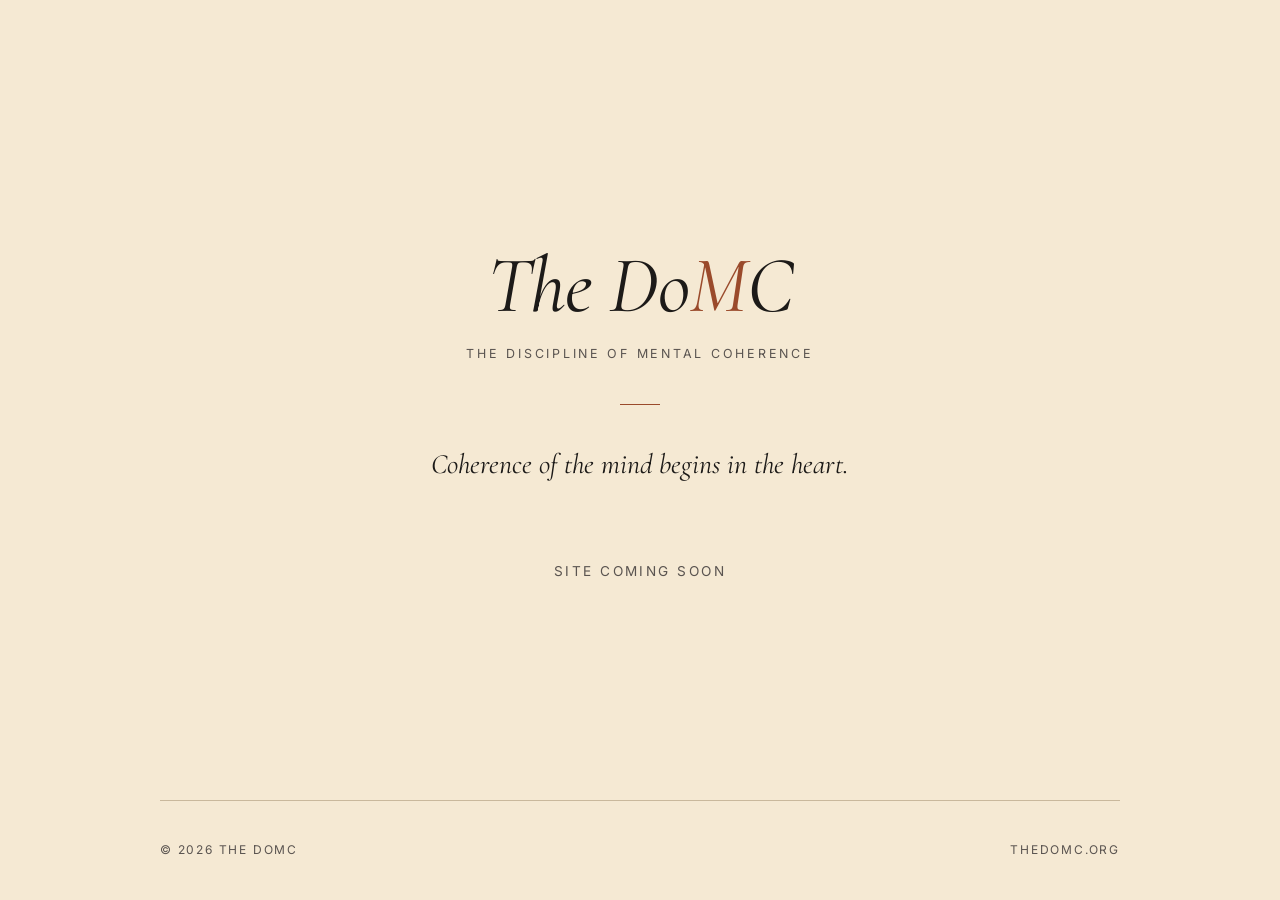
==== index.html @ af8f39a4 "Initial: DOMC coming-soon home + Vision Quest landing page Static HTML site for thedomc.org.  - / : " ====
<!doctype html>
<html lang="en">
<head>
  <meta charset="utf-8">
  <meta name="viewport" content="width=device-width, initial-scale=1">
  <title>The DOMC — The Discipline of Mental Coherence</title>
  <meta name="description" content="The Discipline of Mental Coherence. Coherence of the mind begins in the heart.">
  <meta name="theme-color" content="#FAF6F0">

  <!-- Open Graph -->
  <meta property="og:title" content="The DOMC — The Discipline of Mental Coherence">
  <meta property="og:description" content="Coherence of the mind begins in the heart.">
  <meta property="og:type" content="website">
  <meta property="og:url" content="https://thedomc.org/">

  <!-- Fonts -->
  <link rel="preconnect" href="https://fonts.googleapis.com">
  <link rel="preconnect" href="https://fonts.gstatic.com" crossorigin>
  <link rel="stylesheet" href="https://fonts.googleapis.com/css2?family=Cormorant+Garamond:ital,wght@0,400;0,500;1,400&family=Inter:wght@300;400;500&display=swap">

  <link rel="stylesheet" href="/assets/css/styles.css">
</head>
<body class="theme-domc">
  <main class="domc-shell">
    <div class="domc-stage">
      <h1 class="domc-mark">The Do<span class="ampersand">M</span>C</h1>
      <p class="domc-full">The Discipline of Mental Coherence</p>
      <hr class="domc-divider" aria-hidden="true">
      <p class="domc-tagline">Coherence of the mind begins in the heart.</p>
      <p class="domc-note">Site coming soon</p>
    </div>

    <footer class="domc-foot">
      <span>&copy; 2026 The DOMC</span>
      <span>thedomc.org</span>
    </footer>
  </main>
</body>
</html>
---- assets/css/styles.css ----
/* =========================================================
   The DOMC — shared base + per-page themes
   ========================================================= */

/* ---------- CSS reset (minimal) ---------- */
*, *::before, *::after { box-sizing: border-box; }
html, body { margin: 0; padding: 0; }
img, svg { display: block; max-width: 100%; height: auto; }
a { color: inherit; text-decoration: none; }
button { font: inherit; cursor: pointer; }

/* ---------- Design tokens ---------- */
:root {
  /* Type families (loaded per-page via <link>) */
  --serif-display: 'Cormorant Garamond', Georgia, serif;
  --serif-body:    'Lora',                Georgia, serif;
  --sans:          'Inter', system-ui, -apple-system, sans-serif;
  --slab-display:  'Alfa Slab One',       'Cooper Black', Georgia, serif;

  /* Universal scale */
  --measure: 38rem;       /* readable line length */
  --space-2xs: 0.25rem;
  --space-xs:  0.5rem;
  --space-s:   1rem;
  --space-m:   1.5rem;
  --space-l:   2.5rem;
  --space-xl:  4rem;
  --space-2xl: 6rem;
}

/* ---------- DOMC theme (homepage) ---------- */
.theme-domc {
  --bg:        #F5E9D3;   /* warm parchment — same as VQ for site cohesion */
  --ink:       #1C1A18;
  --ink-soft:  #5A5450;
  --rule:      #C9B89C;
  --accent:    #9A4A2B;   /* muted rust */

  background: var(--bg);
  color: var(--ink);
  font-family: var(--sans);
  -webkit-font-smoothing: antialiased;
  -moz-osx-font-smoothing: grayscale;
  line-height: 1.55;
}

/* ---------- Vision Quest theme ---------- */
.theme-vq {
  --bg:        #F5E9D3;
  --ink:       #3A2310;
  --ink-soft:  #7A6552;
  --rule:      #C9B89C;
  --accent:    #9A4A2B;   /* rust */
  --green-1:   #6B7A3A;
  --green-2:   #4F5B2A;
  --green-3:   #2F3A1A;

  /* Tightened section rhythm — page-level density */
  --space-xl: 2rem;       /* was 4rem; halves inter-section whitespace */
  --space-l:  1.75rem;    /* slight tighten */

  background: var(--bg);
  color: var(--ink);
  font-family: var(--serif-body);
  -webkit-font-smoothing: antialiased;
  -moz-osx-font-smoothing: grayscale;
  line-height: 1.65;
}

/* =========================================================
   PAGE: DOMC coming-soon
   ========================================================= */

.domc-shell {
  min-height: 100vh;
  display: grid;
  grid-template-rows: 1fr auto;
  padding: var(--space-l) var(--space-m);
}

.domc-stage {
  display: flex;
  flex-direction: column;
  justify-content: center;
  align-items: center;
  text-align: center;
  max-width: var(--measure);
  margin: 0 auto;
  padding: var(--space-xl) 0;
}

.domc-mark {
  font-family: var(--serif-display);
  font-weight: 400;
  font-style: italic;
  font-size: clamp(2.75rem, 7vw, 5rem);
  letter-spacing: -0.01em;
  line-height: 1.05;
  margin: 0 0 var(--space-s);
}

.domc-mark .ampersand {
  color: var(--accent);
  font-style: italic;
}

.domc-full {
  font-family: var(--sans);
  font-weight: 400;
  font-size: 0.78rem;
  letter-spacing: 0.22em;
  text-transform: uppercase;
  color: var(--ink-soft);
  margin: 0 0 var(--space-l);
}

.domc-divider {
  width: 2.5rem;
  height: 1px;
  background: var(--accent);
  border: 0;
  margin: 0 auto var(--space-l);
}

.domc-tagline {
  font-family: var(--serif-display);
  font-style: italic;
  font-weight: 400;
  font-size: clamp(1.25rem, 2.5vw, 1.75rem);
  line-height: 1.4;
  color: var(--ink);
  margin: 0 0 var(--space-xl);
  max-width: 28rem;
}

.domc-note {
  font-family: var(--sans);
  font-size: 0.85rem;
  letter-spacing: 0.18em;
  text-transform: uppercase;
  color: var(--ink-soft);
}

.domc-foot {
  display: flex;
  justify-content: space-between;
  align-items: center;
  font-family: var(--sans);
  font-size: 0.75rem;
  letter-spacing: 0.15em;
  text-transform: uppercase;
  color: var(--ink-soft);
  padding-top: var(--space-l);
  border-top: 1px solid var(--rule);
  max-width: 60rem;
  margin: 0 auto;
  width: 100%;
}

/* =========================================================
   PAGE: Vision Quest landing
   ========================================================= */

.vq-shell { padding: 0; }

/* ----- Top nav (back to home) ----- */
.vq-nav {
  display: flex;
  justify-content: space-between;
  align-items: center;
  padding: var(--space-m) var(--space-l);
  font-family: var(--sans);
  font-size: 0.75rem;
  letter-spacing: 0.18em;
  text-transform: uppercase;
  color: var(--ink-soft);
}
.vq-nav a:hover { color: var(--accent); }

/* ----- Hero ----- */
.vq-hero {
  text-align: center;
  padding: var(--space-xl) var(--space-m) var(--space-l);
  max-width: 48rem;
  margin: 0 auto;
}
.vq-hero-eyebrow {
  font-family: var(--sans);
  font-size: 0.78rem;
  letter-spacing: 0.28em;
  text-transform: uppercase;
  color: var(--ink-soft);
  margin: 0 0 var(--space-m);
}
.vq-hero-title {
  font-family: var(--slab-display);
  font-weight: 400;
  font-size: clamp(3rem, 9vw, 6rem);
  line-height: 0.95;
  letter-spacing: 0.01em;
  margin: 0 0 var(--space-m);
  color: var(--ink);
}
.vq-hero-deck {
  font-family: var(--serif-body);
  font-style: italic;
  font-size: clamp(1.05rem, 2vw, 1.25rem);
  color: var(--ink-soft);
  margin: 0 auto var(--space-l);
  max-width: 32rem;
  line-height: 1.5;
}
.vq-hero-dates {
  display: inline-flex;
  flex-wrap: wrap;
  gap: var(--space-m);
  font-family: var(--sans);
  font-size: 0.85rem;
  letter-spacing: 0.18em;
  text-transform: uppercase;
  color: var(--ink);
  padding-top: var(--space-m);
  border-top: 1px solid var(--rule);
}

/* ----- Section ----- */
.vq-section {
  max-width: var(--measure);
  margin: 0 auto;
  padding: var(--space-xl) var(--space-m);
}
.vq-section-eyebrow {
  font-family: var(--sans);
  font-size: 0.75rem;
  letter-spacing: 0.24em;
  text-transform: uppercase;
  color: var(--accent);
  margin: 0 0 var(--space-s);
}
.vq-section-title {
  font-family: var(--serif-display);
  font-weight: 500;
  font-size: clamp(1.75rem, 4vw, 2.5rem);
  line-height: 1.15;
  margin: 0 0 var(--space-m);
  color: var(--ink);
}
.vq-section p {
  font-size: 1.08rem;
  margin: 0 0 var(--space-m);
}
.vq-section p:last-child { margin-bottom: 0; }

/* ----- Drop cap on opening paragraph ----- */
.vq-drop::first-letter {
  font-family: var(--slab-display);
  font-size: 3.6rem;
  float: left;
  line-height: 0.9;
  padding: 0.25rem var(--space-xs) 0 0;
  color: var(--accent);
}

/* ----- The Journey — table-of-contents style ----- */
.vq-journey {
  list-style: none;
  padding: 0;
  margin: 0;
  border-top: 1px solid var(--rule);
}
.vq-journey li {
  display: grid;
  grid-template-columns: 2.5rem 1fr auto;
  gap: var(--space-m);
  align-items: baseline;
  padding: var(--space-m) 0;
  border-bottom: 1px solid var(--rule);
}
.vq-journey .roman {
  font-family: var(--slab-display);
  color: var(--accent);
  font-size: 1.5rem;
}
.vq-journey .stage {
  font-family: var(--sans);
  font-size: 0.85rem;
  letter-spacing: 0.18em;
  text-transform: uppercase;
  color: var(--ink);
  font-weight: 600;
}
.vq-journey .stage small {
  display: block;
  font-family: var(--serif-body);
  font-style: italic;
  font-size: 0.95rem;
  font-weight: 400;
  letter-spacing: 0;
  text-transform: none;
  color: var(--ink-soft);
  margin-top: var(--space-2xs);
  line-height: 1.4;
}
.vq-journey .when {
  font-family: var(--serif-body);
  font-style: italic;
  color: var(--ink-soft);
  font-size: 0.95rem;
  text-align: right;
  white-space: nowrap;
}
@media (max-width: 38rem) {
  .vq-journey li {
    grid-template-columns: 2rem 1fr;
  }
  .vq-journey .when {
    grid-column: 2;
    text-align: left;
    white-space: normal;
  }
}

/* ----- Pull-quote ----- */
.vq-pull {
  margin: var(--space-xl) auto;
  max-width: 36rem;
  padding: 0 var(--space-l);
  border-left: 2px solid var(--accent);
  font-family: var(--serif-body);
  font-style: italic;
  font-size: 1.15rem;
  line-height: 1.5;
  color: var(--ink);
}

/* ----- CTA ----- */
.vq-cta {
  text-align: center;
  padding: var(--space-xl) var(--space-m);
}
.vq-cta a {
  display: inline-block;
  font-family: var(--sans);
  font-size: 0.8rem;
  letter-spacing: 0.24em;
  text-transform: uppercase;
  color: var(--ink);
  border: 1px solid var(--ink);
  padding: var(--space-s) var(--space-l);
  transition: background 200ms, color 200ms;
}
.vq-cta a:hover {
  background: var(--ink);
  color: var(--bg);
}

/* ----- Footer with mountain SVG ----- */
.vq-footer {
  margin-top: var(--space-xl);
  position: relative;
}
.vq-footer-mountains {
  display: block;
  width: 100%;
  height: auto;
}
.vq-footer-text {
  text-align: center;
  font-family: var(--sans);
  font-size: 0.72rem;
  letter-spacing: 0.2em;
  text-transform: uppercase;
  color: var(--ink-soft);
  padding: var(--space-m);
  background: var(--green-3);
  color: var(--bg);
}

/* ----- Small mountain motif (hero accent) ----- */
.vq-mountain-accent {
  display: block;
  width: 5rem;
  height: auto;
  margin: 0 auto var(--space-m);
  opacity: 0.85;
}
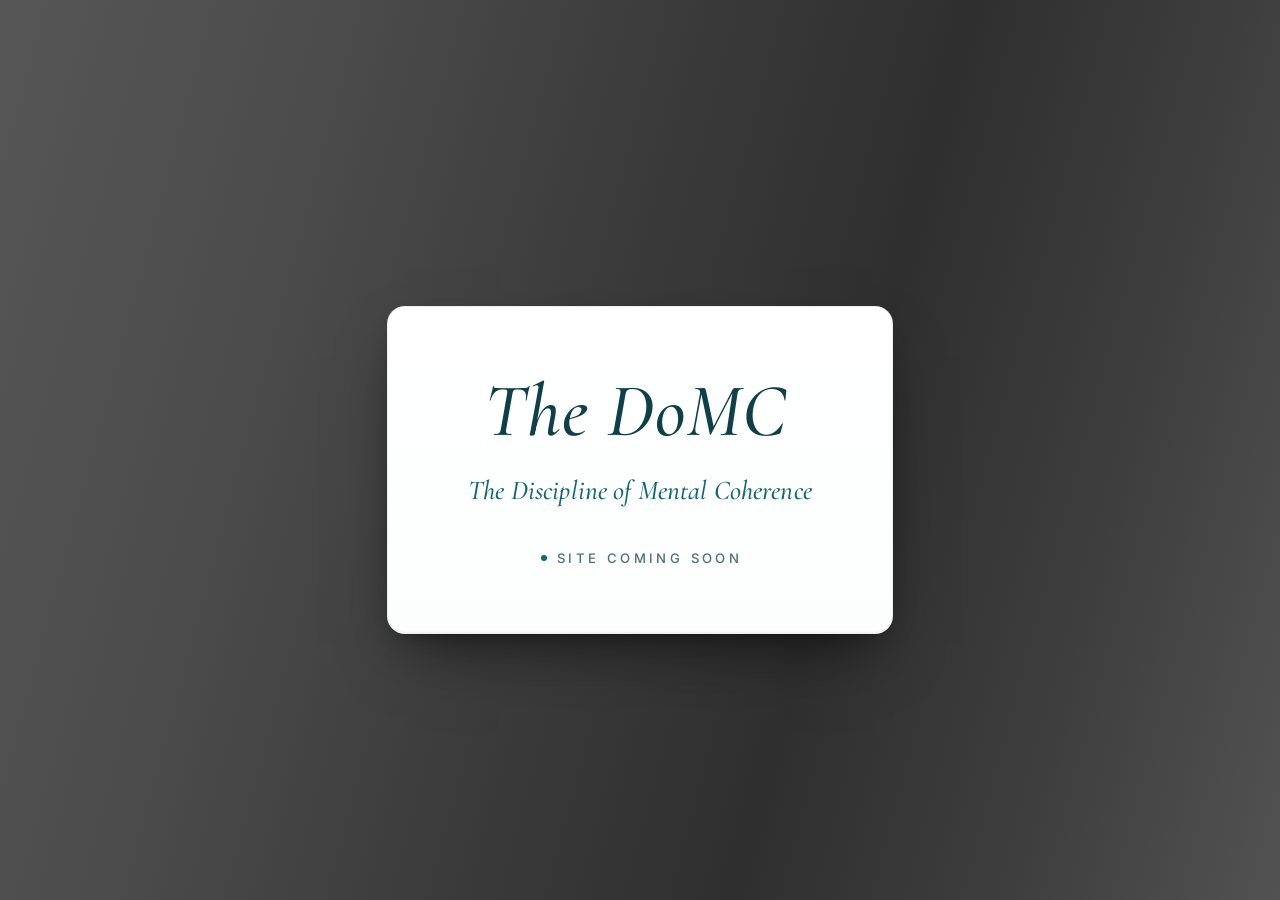
==== commit fe2855a8: "DOMC: new coming-soon landing (teal card on neutral-grey, sentence-case subtitle)" ====
--- a/index.html
+++ b/index.html
@@ -1,39 +1,111 @@
 <!doctype html>
 <html lang="en">
 <head>
-  <meta charset="utf-8">
-  <meta name="viewport" content="width=device-width, initial-scale=1">
-  <title>The DOMC — The Discipline of Mental Coherence</title>
-  <meta name="description" content="The Discipline of Mental Coherence. Coherence of the mind begins in the heart.">
-  <meta name="theme-color" content="#FAF6F0">
+<meta charset="utf-8">
+<meta name="viewport" content="width=device-width, initial-scale=1">
+<title>The DOMC — The Discipline of Mental Coherence</title>
+<meta name="description" content="The DOMC — The Discipline of Mental Coherence.">
+<meta name="theme-color" content="#FBFCFC">
+<meta property="og:title" content="The DOMC — The Discipline of Mental Coherence">
+<meta property="og:type" content="website">
+<meta property="og:url" content="https://thedomc.org/">
+<link rel="preconnect" href="https://fonts.googleapis.com">
+<link rel="preconnect" href="https://fonts.gstatic.com" crossorigin>
+<link rel="stylesheet" href="https://fonts.googleapis.com/css2?family=Cormorant+Garamond:ital,wght@0,400;0,500;1,400&family=Inter:wght@300;400&display=swap">
+<style>
+  *,*::before,*::after{ box-sizing:border-box; }
+  :root{
+    --bg:#4A4A4A;            /* true neutral grey */
+    --bg-2:#343434;          /* deeper neutral grey */
+    --card:#FCFEFE;          /* near-white card face */
+    --teal:#176570;          /* calm turquoise-blue — the brand voice */
+    --teal-deep:#103F47;     /* deep teal for the wordmark */
+    --muted:#4F7077;         /* readable teal-grey for meta */
+    --faint:#88A2A6;
+  }
+  html,body{ margin:0; padding:0; }
+  body{
+    min-height:100vh; min-height:100svh;
+    background:
+      linear-gradient(105deg,
+        #565656 0%,
+        #4C4C4C 22%,
+        #3A3A3A 46%,
+        #2F2F2F 64%,
+        #3E3E3E 82%,
+        #525252 100%);
+    color:var(--teal-deep);
+    font-family:'Inter', system-ui, sans-serif;
+    -webkit-font-smoothing:antialiased;
+    -moz-osx-font-smoothing:grayscale;
+    display:grid; place-items:center;
+    overflow-x:hidden;
+  }
 
-  <!-- Open Graph -->
-  <meta property="og:title" content="The DOMC — The Discipline of Mental Coherence">
-  <meta property="og:description" content="Coherence of the mind begins in the heart.">
-  <meta property="og:type" content="website">
-  <meta property="og:url" content="https://thedomc.org/">
+  .stage{
+    display:grid; place-items:center; text-align:center;
+    padding:clamp(2rem,6vw,4.5rem) 1.5rem 2rem;
+  }
 
-  <!-- Fonts -->
-  <link rel="preconnect" href="https://fonts.googleapis.com">
-  <link rel="preconnect" href="https://fonts.gstatic.com" crossorigin>
-  <link rel="stylesheet" href="https://fonts.googleapis.com/css2?family=Cormorant+Garamond:ital,wght@0,400;0,500;1,400&family=Inter:wght@300;400;500&display=swap">
+  /* beveled card */
+  .content{
+    display:flex; flex-direction:column; align-items:center;
+    padding:clamp(2.6rem,6vw,4.2rem) clamp(2rem,7vw,5rem);
+    background:linear-gradient(180deg, #FFFFFF 0%, var(--card) 100%);
+    border-radius:18px;
+    border:1px solid rgba(16,63,71,.08);
+    box-shadow:
+      inset 0 1px 0 rgba(255,255,255,.9),
+      inset 0 -1px 2px rgba(16,63,71,.06),
+      0 1px 1px rgba(0,0,0,.10),
+      0 30px 60px -20px rgba(0,0,0,.55),
+      0 8px 22px -10px rgba(0,0,0,.35);
+  }
 
-  <link rel="stylesheet" href="/assets/css/styles.css">
+  .wordmark{
+    font-family:'Cormorant Garamond', Georgia, serif;
+    font-weight:500; font-style:italic;
+    font-size:clamp(2.6rem,8vw,4.7rem);
+    line-height:1; letter-spacing:.01em;
+    white-space:nowrap;
+    margin:0; padding-right:.12em;
+    color:var(--teal-deep);
+  }
+
+  .full{
+    font-family:'Cormorant Garamond', Georgia, serif;
+    font-weight:500; font-style:italic;
+    font-size:clamp(1.25rem,3.4vw,1.7rem);
+    letter-spacing:.005em; text-transform:none;
+    color:var(--teal);
+    margin:clamp(1.1rem,3vw,1.5rem) 0 0;
+  }
+
+  .soon{
+    display:inline-flex; align-items:center; gap:.6rem;
+    white-space:nowrap;
+    font-family:'Inter', sans-serif; font-weight:500;
+    font-size:.82rem; letter-spacing:.26em; text-transform:uppercase;
+    color:var(--muted);
+    margin:clamp(2rem,5vw,2.7rem) 0 0; padding-left:.26em;
+  }
+  .soon .dot{
+    width:6px; height:6px; border-radius:50%;
+    background:var(--teal);
+    animation:pulse 4s ease-in-out infinite;
+  }
+  @keyframes pulse{ 0%,100%{ opacity:.3; } 50%{ opacity:.9; } }
+
+  @media (prefers-reduced-motion:reduce){ .soon .dot{ animation:none; } }
+</style>
 </head>
-<body class="theme-domc">
-  <main class="domc-shell">
-    <div class="domc-stage">
-      <h1 class="domc-mark">The Do<span class="ampersand">M</span>C</h1>
-      <p class="domc-full">The Discipline of Mental Coherence</p>
-      <hr class="domc-divider" aria-hidden="true">
-      <p class="domc-tagline">Coherence of the mind begins in the heart.</p>
-      <p class="domc-note">Site coming soon</p>
+<body>
+  <main class="stage">
+    <div class="content">
+      <h1 class="wordmark">The DoMC</h1>
+      <p class="full">The Discipline of Mental Coherence</p>
+      <p class="soon"><span class="dot" aria-hidden="true"></span>Site coming soon</p>
     </div>
-
-    <footer class="domc-foot">
-      <span>&copy; 2026 The DOMC</span>
-      <span>thedomc.org</span>
-    </footer>
   </main>
 </body>
 </html>
